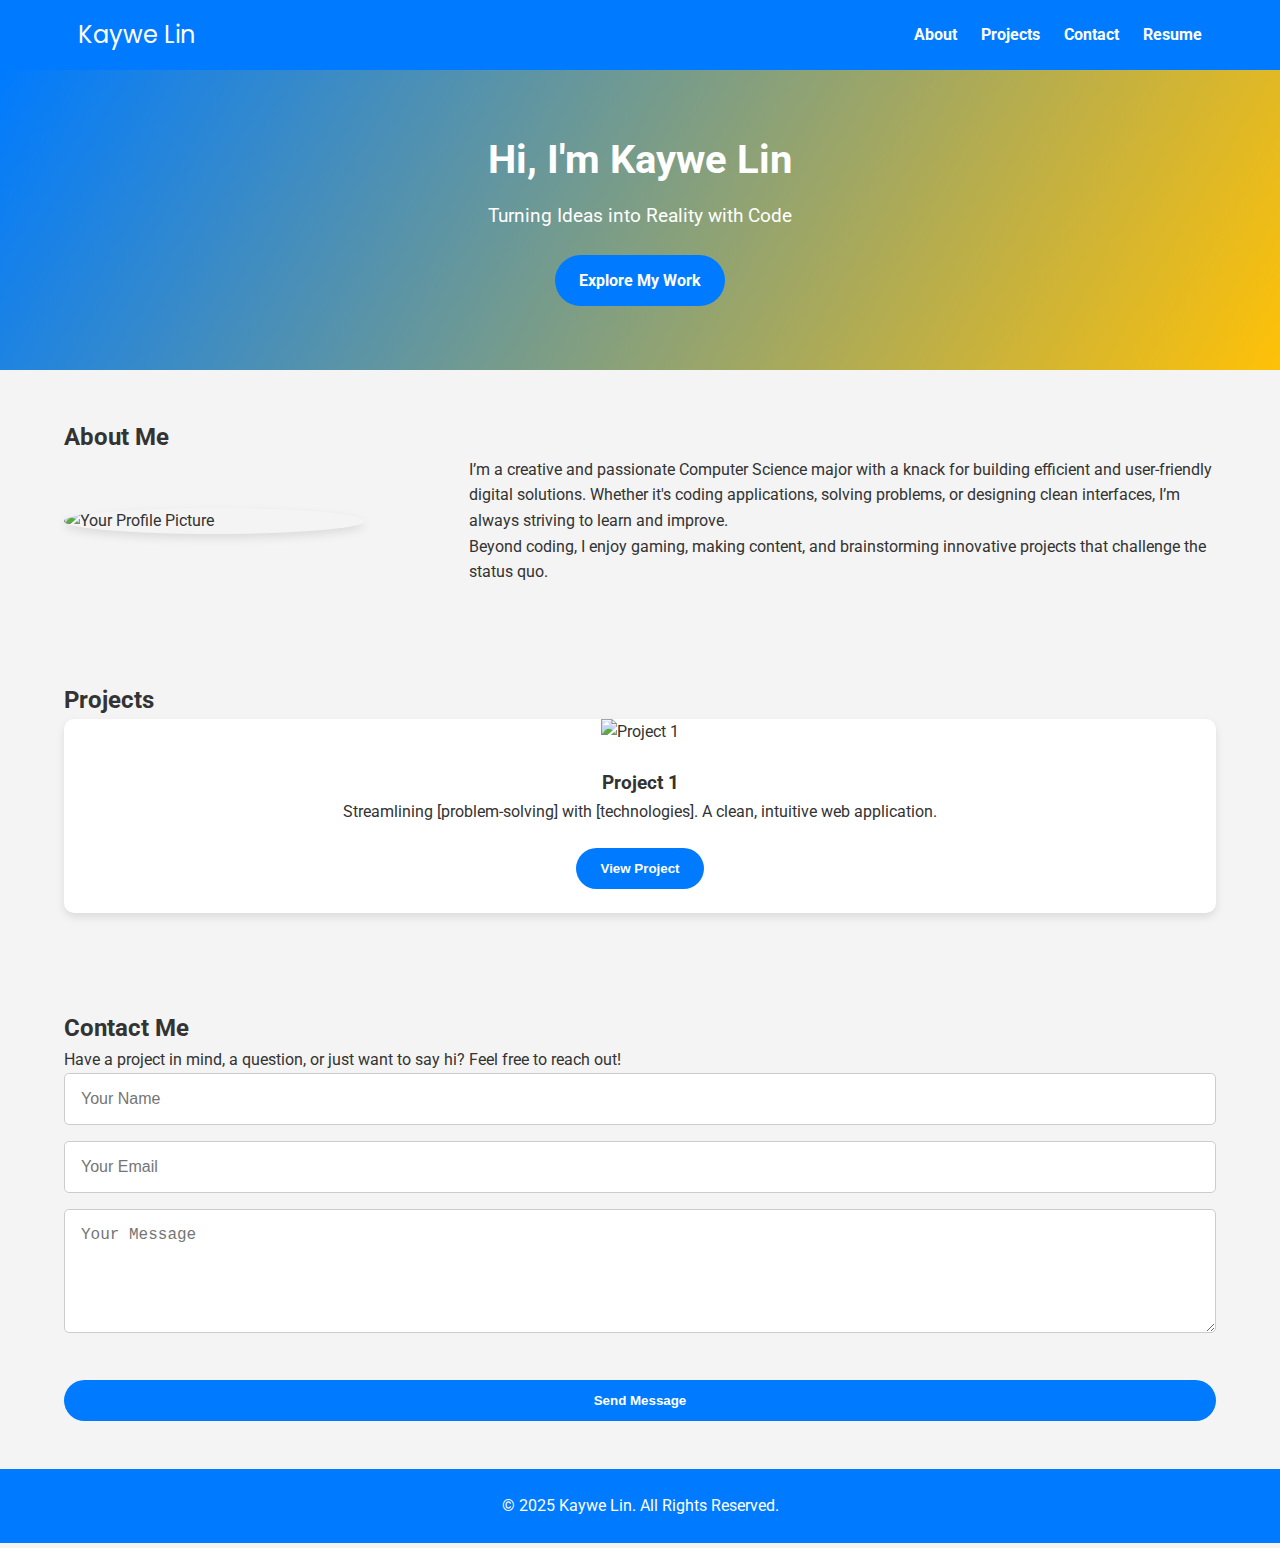
==== index.html @ 614782a3 "Changes" ====
<!DOCTYPE html>
<html lang="en">
<head>
    <meta charset="UTF-8">
    <meta name="viewport" content="width=device-width, initial-scale=1.0">
    <title>Kaywe Lin | Portfolio</title>
    <link rel="stylesheet" href="style.css">
    <link href="https://fonts.googleapis.com/css2?family=Roboto:wght@400;700&family=Poppins:wght@600&display=swap" rel="stylesheet">
</head>
<body>
<!-- Navigation -->
<nav class="navbar">
    <div class="container">
        <a href="index.html" class="logo">Kaywe Lin</a>
        <ul class="nav-links">
            <li><a href="#about">About</a></li>
            <li><a href="#projects">Projects</a></li>
            <li><a href="#contact">Contact</a></li>
            <li><a href="resume.html" target="_blank">Resume</a></li>
        </ul>
    </div>
</nav>

<!-- Hero Section -->
<header class="hero">
    <div class="container">
        <h1>Hi, I'm <span class="highlight">Kaywe Lin</span></h1>
        <p class="subtitle">Turning Ideas into Reality with Code</p>
        <a href="#projects" class="button">Explore My Work</a>
    </div>
</header>

<!-- About Section -->
<section id="about">
    <div class="container">
        <h2 class="section-title">About Me</h2>
        <div class="about-grid">
            <img src="assets/images/profile.jpg" alt="Your Profile Picture" class="profile-img">
            <div class="about-text">
                <p>
                    I’m a creative and passionate Computer Science major with a knack for building efficient and user-friendly digital solutions. Whether it's coding applications, solving problems, or designing clean interfaces, I’m always striving to learn and improve.
                </p>
                <p>
                    Beyond coding, I enjoy gaming, making content, and brainstorming innovative projects that challenge the status quo.
                </p>
            </div>
        </div>
    </div>
</section>

<!-- Projects Section -->
<section id="projects">
    <div class="container">
        <h2 class="section-title">Projects</h2>
        <div class="projects-grid">
            <div class="project-card">
                <img src="assets/images/project1.jpg" alt="Project 1" class="project-img">
                <div class="project-info">
                    <h3>Project 1</h3>
                    <p>Streamlining [problem-solving] with [technologies]. A clean, intuitive web application.</p>
                    <!-- Updated View Project button -->
                    <button class="button" onclick="window.open('https://github.com/yourusername/project1', '_blank')">View Project</button>
                </div>
            </div>
        </div>
    </div>
</section>

<!-- Contact Section -->
<section id="contact">
    <div class="container">
        <h2 class="section-title">Contact Me</h2>
        <p class="contact-text">
            Have a project in mind, a question, or just want to say hi? Feel free to reach out!
        </p>
        <form action="https://formsubmit.co/your-email@example.com" method="POST" class="contact-form">
            <div class="form-group">
                <input type="text" name="name" placeholder="Your Name" required>
            </div>
            <div class="form-group">
                <input type="email" name="email" placeholder="Your Email" required>
            </div>
            <div class="form-group">
                <textarea name="message" rows="5" placeholder="Your Message" required maxlength="750"></textarea>
                <!-- Added maxlength="750" to limit to 150 words approx -->
            </div>
            <button type="submit" class="button">Send Message</button>
        </form>
    </div>
</section>

<!-- Footer -->
<footer>
    <div class="container">
        <p>&copy; 2025 Kaywe Lin. All Rights Reserved.</p>
    </div>
</footer>
</body>
</html>
---- style.css ----
/* CSS Variables for UI Consistency */
:root {
  --primary-color: #007bff;
  --secondary-color: #333;
  --background-color: #f4f4f4;
  --accent-color: #ffc107;
  --font-primary: 'Roboto', sans-serif;
  --font-secondary: 'Poppins', sans-serif;
}

/* General Reset */
* {
  margin: 0;
  padding: 0;
  box-sizing: border-box;
}

body {
  font-family: var(--font-primary);
  background: var(--background-color);
  color: var(--secondary-color);
  line-height: 1.6;
  scroll-behavior: smooth;
}

.container {
  width: 90%;
  max-width: 1200px;
  margin: 0 auto;
}

/* Navbar */
.navbar {
  background: var(--primary-color);
  padding: 1rem;
  position: sticky;
  top: 0;
  z-index: 1000;
}

.navbar .container {
  display: flex;
  justify-content: space-between;
  align-items: center;
}

.logo {
  font-family: var(--font-secondary);
  font-size: 1.5rem;
  color: #fff;
  text-decoration: none;
}

.nav-links {
  list-style: none;
  display: flex;
  gap: 1.5rem;
}

.nav-links a {
  color: #fff;
  text-decoration: none;
  font-weight: bold;
  transition: color 0.3s;
}

.nav-links a:hover {
  color: var(--accent-color);
}

/* Hero Section */
.hero {
  background: linear-gradient(120deg, var(--primary-color), var(--accent-color));
  color: #fff;
  text-align: center;
  padding: 4rem 2rem; /* Increased padding */
  display: flex;
  justify-content: center;
  align-items: center;
  flex-direction: column;
}

.hero h1 {
  font-size: 2.5rem;
  line-height: 1.3;
  margin: 0;
}

.hero .subtitle {
  font-size: 1.2rem;
  margin-top: 1rem;
  line-height: 1.5;
}

.button {
  margin-top: 1.5rem;
  background-color: var(--primary-color);
  color: white;
  border: none;
  padding: 0.8rem 1.5rem;
  border-radius: 50px;
  cursor: pointer;
  text-decoration: none;
  font-weight: bold;
  display: inline-block;
  transition: background-color 0.3s, transform 0.3s;
}

.button:hover {
  background-color: #0056b3;
  transform: scale(1.05);
}

/* About Section */
#about {
  padding: 3rem 0;
}

.about-grid {
  display: grid;
  grid-template-columns: 1fr 2fr;
  gap: 2rem;
  align-items: center;
}

.profile-img {
  width: 100%;
  max-width: 300px;
  border-radius: 50%;
  box-shadow: 0 4px 10px rgba(0, 0, 0, 0.1);
}

/* Projects Section */
#projects {
  padding: 3rem 0;
}

.projects-grid {
  display: grid;
  grid-template-columns: repeat(auto-fit, minmax(300px, 1fr));
  gap: 2rem;
}

.project-card {
  background: #fff;
  border-radius: 10px;
  overflow: hidden;
  box-shadow: 0 4px 8px rgba(0, 0, 0, 0.1);
  text-align: center;
}

.project-img {
  width: 100%;
  height: 200px;
  object-fit: cover;
}

.project-info {
  padding: 1.5rem;
}

/* Contact Section */
#contact {
  padding: 3rem 0;
}

.contact-form {
  display: grid;
  gap: 1rem;
}

.form-group input,
.form-group textarea {
  width: 100%;
  padding: 1rem;
  border: 1px solid #ccc;
  border-radius: 5px;
  font-size: 1rem;
}

.form-group textarea {
  resize: vertical;
}

/* Footer */
footer {
  background: var(--primary-color);
  color: #fff;
  padding: 1.5rem 0;
  text-align: center;
}
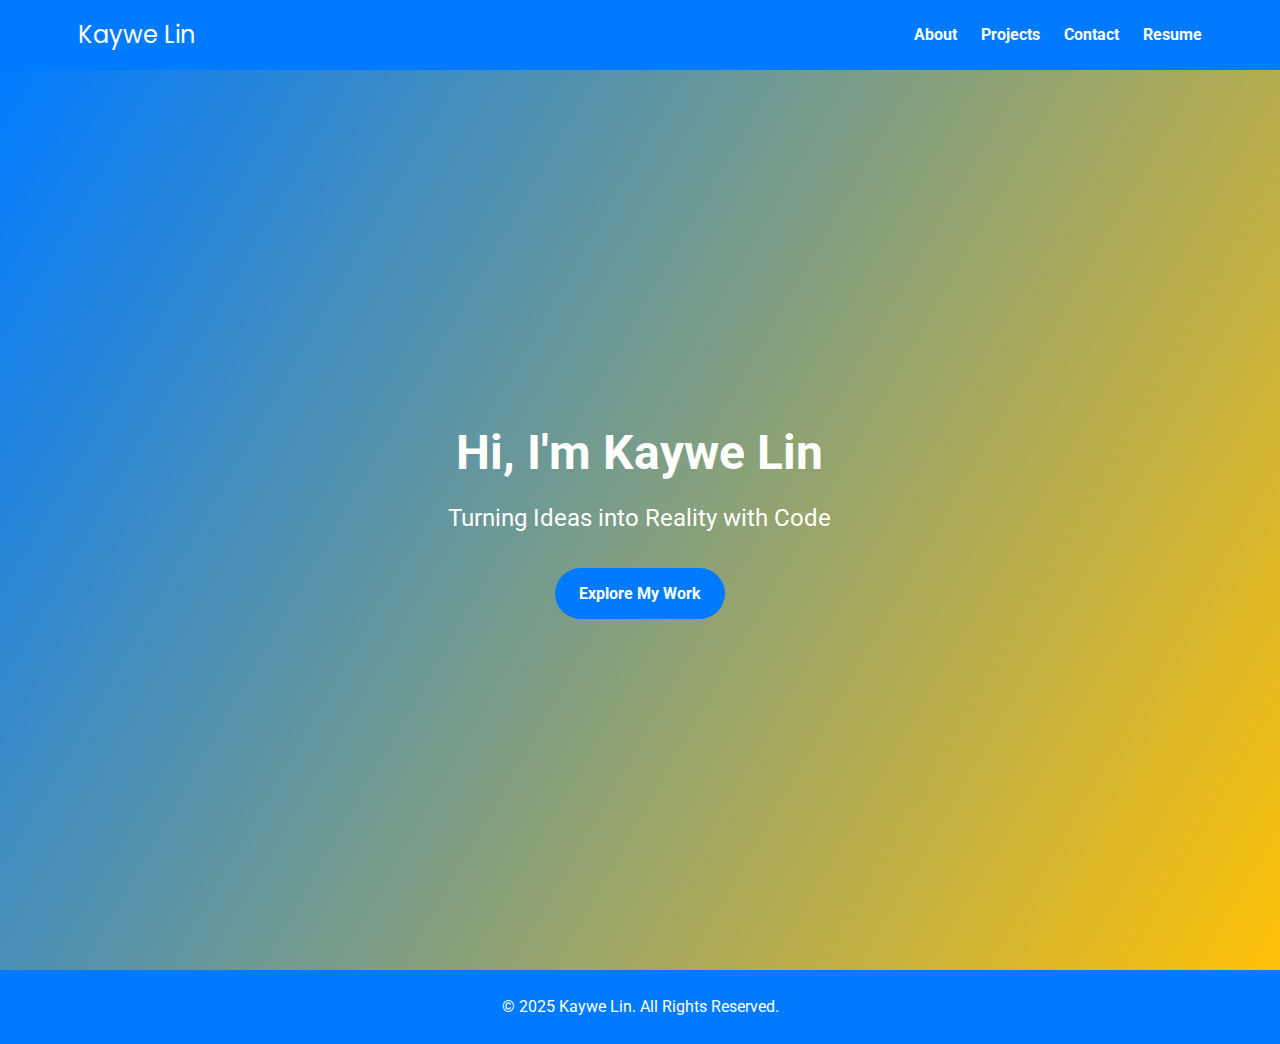
==== commit 92335ee3: "Changes" ====
--- a/index.html
+++ b/index.html
@@ -13,9 +13,9 @@
     <div class="container">
         <a href="index.html" class="logo">Kaywe Lin</a>
         <ul class="nav-links">
-            <li><a href="#about">About</a></li>
-            <li><a href="#projects">Projects</a></li>
-            <li><a href="#contact">Contact</a></li>
+            <li><a href="about.html">About</a></li>
+            <li><a href="projects.html">Projects</a></li>
+            <li><a href="contact.html">Contact</a></li>
             <li><a href="resume.html" target="_blank">Resume</a></li>
         </ul>
     </div>
@@ -26,68 +26,9 @@
     <div class="container">
         <h1>Hi, I'm <span class="highlight">Kaywe Lin</span></h1>
         <p class="subtitle">Turning Ideas into Reality with Code</p>
-        <a href="#projects" class="button">Explore My Work</a>
+        <a href="projects.html" class="button">Explore My Work</a>
     </div>
 </header>
-
-<!-- About Section -->
-<section id="about">
-    <div class="container">
-        <h2 class="section-title">About Me</h2>
-        <div class="about-grid">
-            <img src="assets/images/profile.jpg" alt="Your Profile Picture" class="profile-img">
-            <div class="about-text">
-                <p>
-                    I’m a creative and passionate Computer Science major with a knack for building efficient and user-friendly digital solutions. Whether it's coding applications, solving problems, or designing clean interfaces, I’m always striving to learn and improve.
-                </p>
-                <p>
-                    Beyond coding, I enjoy gaming, making content, and brainstorming innovative projects that challenge the status quo.
-                </p>
-            </div>
-        </div>
-    </div>
-</section>
-
-<!-- Projects Section -->
-<section id="projects">
-    <div class="container">
-        <h2 class="section-title">Projects</h2>
-        <div class="projects-grid">
-            <div class="project-card">
-                <img src="assets/images/project1.jpg" alt="Project 1" class="project-img">
-                <div class="project-info">
-                    <h3>Project 1</h3>
-                    <p>Streamlining [problem-solving] with [technologies]. A clean, intuitive web application.</p>
-                    <!-- Updated View Project button -->
-                    <button class="button" onclick="window.open('https://github.com/yourusername/project1', '_blank')">View Project</button>
-                </div>
-            </div>
-        </div>
-    </div>
-</section>
-
-<!-- Contact Section -->
-<section id="contact">
-    <div class="container">
-        <h2 class="section-title">Contact Me</h2>
-        <p class="contact-text">
-            Have a project in mind, a question, or just want to say hi? Feel free to reach out!
-        </p>
-        <form action="https://formsubmit.co/your-email@example.com" method="POST" class="contact-form">
-            <div class="form-group">
-                <input type="text" name="name" placeholder="Your Name" required>
-            </div>
-            <div class="form-group">
-                <input type="email" name="email" placeholder="Your Email" required>
-            </div>
-            <div class="form-group">
-                <textarea name="message" rows="5" placeholder="Your Message" required maxlength="750"></textarea>
-                <!-- Added maxlength="750" to limit to 150 words approx -->
-            </div>
-            <button type="submit" class="button">Send Message</button>
-        </form>
-    </div>
-</section>
 
 <!-- Footer -->
 <footer>
--- a/style.css
+++ b/style.css
@@ -73,27 +73,29 @@
   background: linear-gradient(120deg, var(--primary-color), var(--accent-color));
   color: #fff;
   text-align: center;
-  padding: 4rem 2rem; /* Increased padding */
+  padding: 4rem 2rem;
   display: flex;
   justify-content: center;
   align-items: center;
   flex-direction: column;
+  height: 100vh; /* Makes the hero section cover the entire viewport */
+  overflow: hidden; /* Prevents content from exceeding the viewport */
 }
 
 .hero h1 {
-  font-size: 2.5rem;
+  font-size: 3rem;
   line-height: 1.3;
   margin: 0;
 }
 
 .hero .subtitle {
-  font-size: 1.2rem;
+  font-size: 1.5rem;
   margin-top: 1rem;
   line-height: 1.5;
 }
 
 .button {
-  margin-top: 1.5rem;
+  margin-top: 2rem;
   background-color: var(--primary-color);
   color: white;
   border: none;
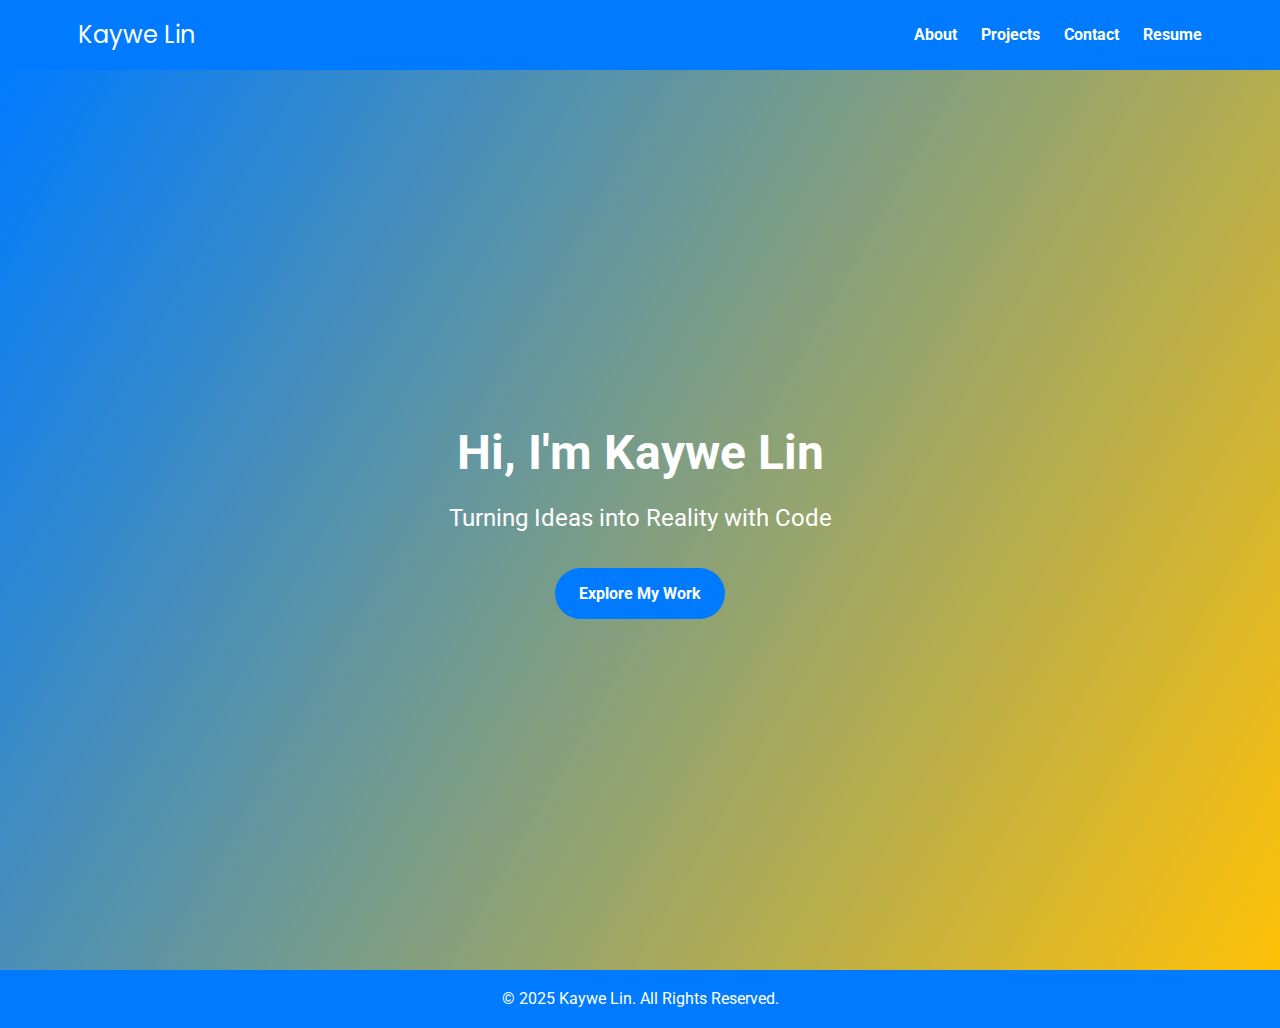
==== commit aac701bb: "Changes" ====
--- a/index.html
+++ b/index.html
@@ -16,19 +16,20 @@
             <li><a href="about.html">About</a></li>
             <li><a href="projects.html">Projects</a></li>
             <li><a href="contact.html">Contact</a></li>
-            <li><a href="resume.html" target="_blank">Resume</a></li>
+            <li><a href="resume.html">Resume</a></li>
         </ul>
     </div>
 </nav>
 
 <!-- Hero Section -->
 <header class="hero">
-    <div class="container">
+    <div>
         <h1>Hi, I'm <span class="highlight">Kaywe Lin</span></h1>
         <p class="subtitle">Turning Ideas into Reality with Code</p>
-        <a href="projects.html" class="button">Explore My Work</a>
+        <a href="#projects" class="button">Explore My Work</a>
     </div>
 </header>
+
 
 <!-- Footer -->
 <footer>
--- a/style.css
+++ b/style.css
@@ -1,4 +1,6 @@
-/* CSS Variables for UI Consistency */
+/* ============================================================
+   Variables
+   ============================================================ */
 :root {
   --primary-color: #007bff;
   --secondary-color: #333;
@@ -8,7 +10,9 @@
   --font-secondary: 'Poppins', sans-serif;
 }
 
-/* General Reset */
+/* ============================================================
+   General Reset and Body Styling
+   ============================================================ */
 * {
   margin: 0;
   padding: 0;
@@ -21,15 +25,22 @@
   color: var(--secondary-color);
   line-height: 1.6;
   scroll-behavior: smooth;
+  display: flex;
+  flex-direction: column;
+  min-height: 100vh; /* Ensure full height */
+  margin: 0; /* Reset margin */
 }
 
 .container {
   width: 90%;
   max-width: 1200px;
   margin: 0 auto;
-}
-
-/* Navbar */
+  flex: 1; /* Push footer to the bottom */
+}
+
+/* ============================================================
+   Navbar Styling
+   ============================================================ */
 .navbar {
   background: var(--primary-color);
   padding: 1rem;
@@ -68,19 +79,23 @@
   color: var(--accent-color);
 }
 
-/* Hero Section */
+/* ============================================================
+   Hero Section
+   ============================================================ */
 .hero {
   background: linear-gradient(120deg, var(--primary-color), var(--accent-color));
   color: #fff;
   text-align: center;
-  padding: 4rem 2rem;
-  display: flex;
-  justify-content: center;
-  align-items: center;
-  flex-direction: column;
-  height: 100vh; /* Makes the hero section cover the entire viewport */
-  overflow: hidden; /* Prevents content from exceeding the viewport */
-}
+
+  /* Flexbox for centering */
+  display: flex;
+  justify-content: center; /* Center content vertically */
+  align-items: center; /* Center content horizontally */
+
+  height: 100vh; /* Full viewport height */
+  margin: 0; /* Remove extra margin or padding */
+}
+
 
 .hero h1 {
   font-size: 3rem;
@@ -113,7 +128,9 @@
   transform: scale(1.05);
 }
 
-/* About Section */
+/* ============================================================
+   About Section
+   ============================================================ */
 #about {
   padding: 3rem 0;
 }
@@ -132,7 +149,9 @@
   box-shadow: 0 4px 10px rgba(0, 0, 0, 0.1);
 }
 
-/* Projects Section */
+/* ============================================================
+   Projects Section
+   ============================================================ */
 #projects {
   padding: 3rem 0;
 }
@@ -161,7 +180,9 @@
   padding: 1.5rem;
 }
 
-/* Contact Section */
+/* ============================================================
+   Contact Section
+   ============================================================ */
 #contact {
   padding: 3rem 0;
 }
@@ -184,10 +205,13 @@
   resize: vertical;
 }
 
-/* Footer */
+/* ============================================================
+   Footer
+   ============================================================ */
 footer {
   background: var(--primary-color);
   color: #fff;
-  padding: 1.5rem 0;
+  padding: 1rem 0;
   text-align: center;
-}
+  margin-top: auto; /* Ensure it stays at the bottom */
+}
